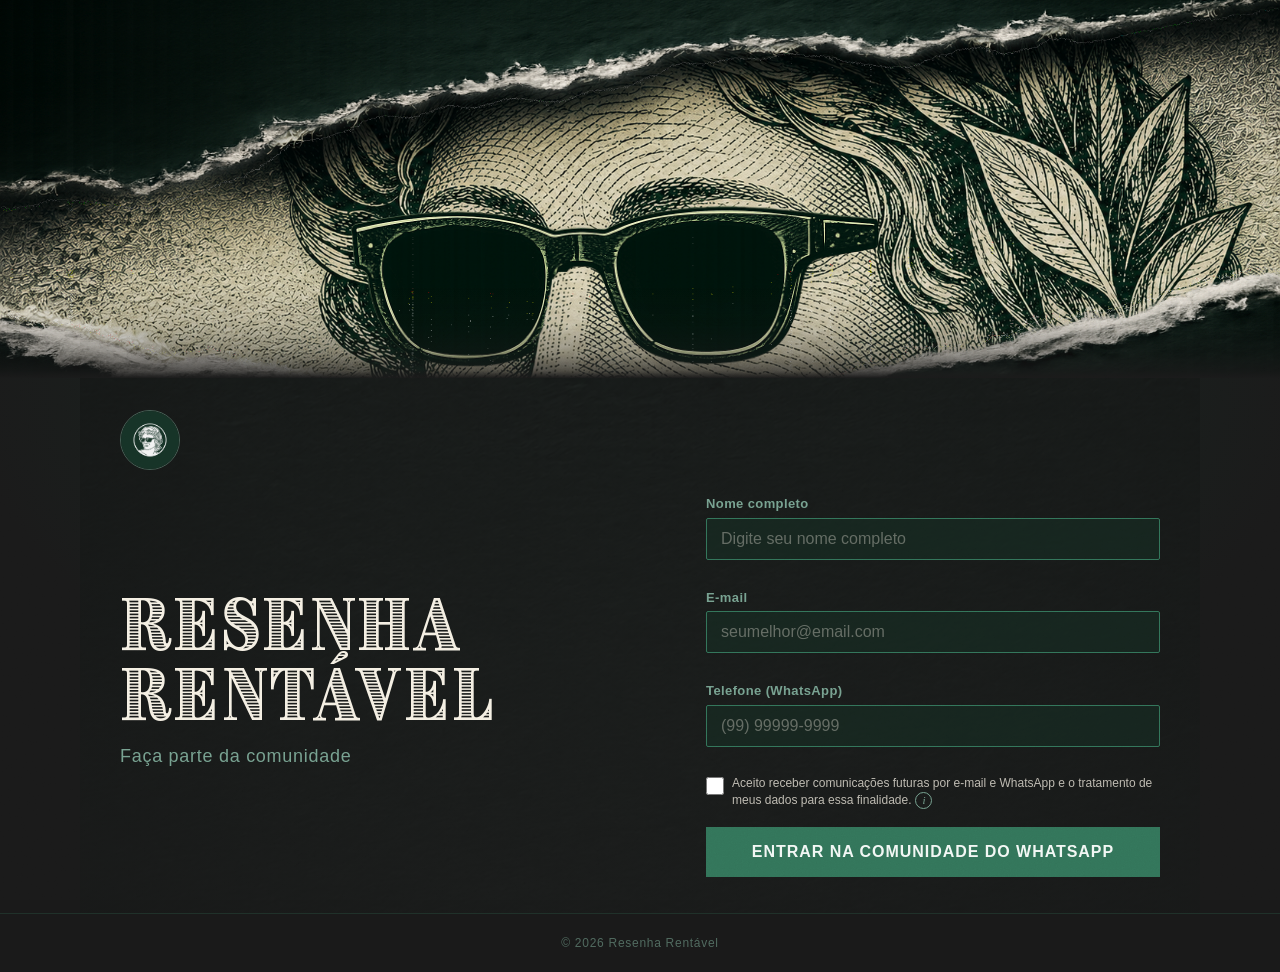
==== index.html @ 6c9ab7be "Add files via upload" ====
<!DOCTYPE html>
<html lang="pt-BR">
<head>
    <meta charset="UTF-8">
    <meta name="viewport" content="width=device-width, initial-scale=1.0">
    <meta name="description" content="Faça parte da comunidade Resenha Rentável.">
    <title>Canal Resenha Rentável</title>
    <link rel="preload" as="image" href="sem%20oculos.png" fetchpriority="high">
    <link rel="preload" as="image" href="oculos-recorte.png" fetchpriority="high">
    <link rel="preload" as="image" href="rasgo-moldura.png" fetchpriority="high">
    <link rel="preload" as="image" href="nariz%20por%20cima%20do%20oculos.png" fetchpriority="high">
    <link rel="preload" as="image" href="fundo.png" fetchpriority="high">
    <link rel="preload" as="image" href="logo%202.png" fetchpriority="high">
    <style>
        /* ============================================================
           RESENHA RENTÁVEL — FASE 2 (Brandbook Noir)
           Paleta: #1a1a1a (noir) / #163327 (floresta) / #33755a (médio) / #77a190 (sábio)
           ============================================================ */

        @font-face {
            font-family: 'Brim Narrow Combined 1';
            src: url('fonts/BrimNarrow-Combined1.woff2') format('woff2'),
                 url('fonts/BrimNarrow-Combined1.woff') format('woff'),
                 url('fonts/BrimNarrow-Combined1.ttf') format('truetype');
            font-weight: normal;
            font-style: normal;
            font-display: swap;
        }

        :root {
            --noir: #1a1a1a;
            --floresta: #163327;
            --verde-medio: #33755a;
            --verde-sabio: #77a190;
            --creme: #f4efe3;
            --erro: #cf6b6b;
            --sucesso: #5abf8f;
            --fonte-titulo: 'Brim Narrow Combined 1', Georgia, 'Times New Roman', serif;
            --fonte-texto: 'Inter', -apple-system, BlinkMacSystemFont, 'Segoe UI', Roboto, sans-serif;
        }

        * {
            margin: 0;
            padding: 0;
            box-sizing: border-box;
        }

        html {
            font-size: 16px;
        }

        body {
            font-family: var(--fonte-texto);
            color: var(--creme);
            background-color: var(--noir);
            background-image: radial-gradient(ellipse 75% 55% at 50% 40%, rgba(22, 51, 39, 0.6), rgba(26, 26, 26, 0) 70%);
            line-height: 1.5;
        }

        /* ---------- TEXTURA DE PELÍCULA (film grain via feTurbulence) ---------- */
        body::after {
            content: "";
            position: fixed;
            inset: 0;
            z-index: 9999;
            pointer-events: none;
            opacity: 0.07;
            mix-blend-mode: overlay;
            background-image: url("data:image/svg+xml,%3Csvg xmlns='http://www.w3.org/2000/svg' width='300' height='300'%3E%3Cfilter id='g'%3E%3CfeTurbulence type='fractalNoise' baseFrequency='0.85' numOctaves='2' stitchTiles='stitch'/%3E%3CfeColorMatrix type='saturate' values='0'/%3E%3C/filter%3E%3Crect width='100%25' height='100%25' filter='url(%23g)'/%3E%3C/svg%3E");
        }

        /* ---------- RASGO DE PAPEL (topo) ---------- */
        .rasgo-band {
            position: relative;
            height: clamp(11rem, 28vh, 15rem);
            overflow: hidden;
            opacity: 0;
            transition: opacity 0.25s ease;
        }

        .rasgo-band.assets-prontos {
            opacity: 1;
        }

        /* Cena com a proporção do asset base: mantém os óculos
           alinhados aos olhos em qualquer tamanho de tela */
        .rasgo-cena {
            position: absolute;
            left: 50%;
            top: 52%;
            transform: translate(-50%, -52%);
            aspect-ratio: 1672 / 941;
            min-width: 100%;
            min-height: 100%;
        }

        .camada-olhos,
        .camada-rasgo {
            position: absolute;
            inset: 0;
            width: 100%;
            height: 100%;
        }

        .camada-olhos { z-index: 1; }

        .camada-oculos {
            position: absolute;
            z-index: 2;
            width: auto;
            height: 68.9%;
            left: 18.2%;
            top: 29.4%;
            transition: transform 0.9s cubic-bezier(0.22, 1, 0.36, 1);
            will-change: transform;
        }

        .camada-nariz-cima {
            position: absolute;
            z-index: 3;
            inset: 0;
            width: 100%;
            height: 100%;
            pointer-events: none;
        }

        /* O papel rasgado fica NA FRENTE dos óculos: ao subir, eles somem atrás dele */
        .camada-rasgo { z-index: 4; }

        /* Fusão suave entre o rasgo e o início da seção seguinte */
        .rasgo-band::after {
            content: "";
            position: absolute;
            left: 0;
            right: 0;
            bottom: 0;
            height: 32%;
            z-index: 4;
            pointer-events: none;
            background: linear-gradient(to bottom,
                rgba(26, 26, 26, 0) 0%,
                rgba(26, 26, 26, 0.12) 42%,
                rgba(26, 26, 26, 0.38) 72%,
                rgba(26, 26, 26, 0.72) 92%,
                #1a1a1a 100%);
        }

        /* PC: ao passar o mouse, os óculos sobem e somem atrás do papel */
        @media (hover: hover) {
            .rasgo-band:hover .camada-oculos {
                transform: translateY(-115%);
            }
        }

        /* ---------- PRIMEIRA DOBRA ---------- */
        .dobra-1 {
            min-height: calc(100vh - clamp(11rem, 28vh, 15rem));
            min-height: calc(100dvh - clamp(11rem, 28vh, 15rem));
            display: flex;
            flex-direction: column;
            padding: 0.875rem 1.25rem 1rem;
            max-width: 40rem;
            margin: 0 auto;
            background-image:
                linear-gradient(180deg, rgba(26, 26, 26, 0.78) 0%, rgba(26, 26, 26, 0.9) 100%),
                url("fundo.png");
            background-position: center top;
            background-repeat: no-repeat;
            background-size: cover;
        }

        .cabecalho {
            display: flex;
            align-items: center;
            justify-content: center;
            padding-bottom: 0.625rem;
        }

        .cabecalho img {
            width: 3.25rem;
            height: 3.25rem;
            border-radius: 50%;
            border: 1px solid rgba(119, 161, 144, 0.5);
            flex-shrink: 0;
        }

        .hero {
            text-align: center;
        }

        .hero h1 {
            font-family: var(--fonte-titulo);
            font-weight: normal;
            font-size: clamp(2rem, 8.5vw, 2.75rem);
            line-height: 1.1;
            letter-spacing: 0.02em;
            color: var(--creme);
            margin-bottom: 0.375rem;
        }

        .hero .subheadline {
            font-size: clamp(0.875rem, 3.8vw, 1rem);
            color: var(--verde-sabio);
            letter-spacing: 0.04em;
            margin-bottom: 1rem;
        }

        /* ---------- FORMULÁRIO ---------- */
        .secao-formulario {
            flex: 1;
            display: flex;
            flex-direction: column;
        }

        .campo {
            margin-bottom: 0.375rem;
        }

        .campo label {
            display: block;
            font-size: 0.8125rem;
            font-weight: 600;
            letter-spacing: 0.03em;
            color: var(--verde-sabio);
            margin-bottom: 0.25rem;
        }

        .campo input[type="text"],
        .campo input[type="email"],
        .campo input[type="tel"] {
            width: 100%;
            padding: 0.6875rem 0.875rem;
            font-size: 1rem; /* >=16px evita zoom automático no iOS */
            font-family: var(--fonte-texto);
            color: var(--creme);
            background-color: rgba(22, 51, 39, 0.45);
            border: 1px solid var(--verde-medio);
            border-radius: 2px;
            outline: none;
            transition: border-color 0.2s, box-shadow 0.2s;
        }

        .campo input::placeholder {
            color: rgba(244, 239, 227, 0.35);
        }

        .campo input:focus {
            border-color: var(--verde-sabio);
            box-shadow: 0 0 0 3px rgba(119, 161, 144, 0.15);
        }

        .campo input.invalido {
            border-color: var(--erro);
            box-shadow: 0 0 0 3px rgba(207, 107, 107, 0.12);
        }

        .campo input.valido {
            border-color: var(--sucesso);
            box-shadow: 0 0 0 3px rgba(90, 191, 143, 0.12);
        }

        .mensagem-erro {
            display: block;
            font-size: 0.75rem;
            color: var(--erro);
            margin-top: 0.25rem;
            min-height: 1rem;
        }

        /* ---------- CONSENTIMENTO (LGPD) + TOOLTIP ---------- */
        .consentimento {
            display: flex;
            align-items: flex-start;
            gap: 0.5rem;
            margin: 0.25rem 0 0.125rem;
        }

        .consentimento input[type="checkbox"] {
            width: 1.125rem;
            height: 1.125rem;
            margin-top: 0.125rem;
            flex-shrink: 0;
            accent-color: var(--verde-medio);
        }

        .consentimento label {
            font-size: 0.75rem;
            color: rgba(244, 239, 227, 0.75);
            line-height: 1.45;
        }

        .consentimentos > .mensagem-erro {
            min-height: 0;
        }

        /* Honeypot: invisível para humanos, visível para robôs */
        .hp-campo {
            position: absolute;
            left: -624.9375rem;
            top: auto;
            width: 1px;
            height: 1px;
            overflow: hidden;
        }

        .tooltip-wrap {
            position: relative;
            display: inline-flex;
            vertical-align: middle;
            margin-left: 0.25rem;
        }

        .info-btn {
            width: 1.0625rem;
            height: 1.0625rem;
            border-radius: 50%;
            border: 1px solid var(--verde-sabio);
            background: transparent;
            color: var(--verde-sabio);
            font-family: Georgia, serif;
            font-style: italic;
            font-size: 0.6875rem;
            line-height: 1;
            display: inline-flex;
            align-items: center;
            justify-content: center;
            cursor: pointer;
            flex-shrink: 0;
        }

        .tooltip {
            position: absolute;
            bottom: calc(100% + 0.625rem);
            right: -0.625rem;
            width: max-content;
            max-width: 15rem;
            background: var(--floresta);
            border: 1px solid var(--verde-medio);
            color: var(--creme);
            font-size: 0.75rem;
            font-style: normal;
            line-height: 1.4;
            padding: 0.5rem 0.75rem;
            border-radius: 2px;
            box-shadow: 0 0.5rem 1.5rem rgba(0, 0, 0, 0.45);
            opacity: 0;
            visibility: hidden;
            transition: opacity 0.2s;
            z-index: 20;
            pointer-events: none;
        }

        .tooltip::after {
            content: "";
            position: absolute;
            top: 100%;
            right: 0.875rem;
            border: 0.375rem solid transparent;
            border-top-color: var(--verde-medio);
        }

        .tooltip-wrap:hover .tooltip,
        .info-btn:focus-visible + .tooltip,
        .tooltip-wrap.ativo .tooltip {
            opacity: 1;
            visibility: visible;
        }

        .tooltip.sem-seta::after {
            display: none;
        }

        /* Mobile: o balão flutua fixo acima do ícone, sem estourar a tela */
        @media (max-width: 47.99rem) {
            .tooltip-wrap.ativo .tooltip {
                position: fixed;
                left: 1rem;
                right: 1rem;
                bottom: auto;
                width: auto;
                max-width: none;
            }
        }

        /* ---------- CTA COM SHIMMER ---------- */
        .area-cta {
            padding: 0.875rem 0 0.25rem;
        }

        .botao-cta {
            position: relative;
            overflow: hidden;
            display: block;
            width: 100%;
            padding: 1rem 1.5rem;
            font-family: var(--fonte-texto);
            font-size: 1rem;
            font-weight: 700;
            letter-spacing: 0.06em;
            color: #f2f7f4;
            background-color: var(--verde-medio);
            border: none;
            border-radius: 0; /* clique reto */
            cursor: pointer;
        }

        /* Feixe de luz metálica que corre em diagonal a cada 3s */
        .botao-cta::after {
            content: "";
            position: absolute;
            top: -20%;
            left: -60%;
            width: 40%;
            height: 140%;
            background: linear-gradient(105deg,
                rgba(255, 255, 255, 0) 0%,
                rgba(255, 255, 255, 0.35) 50%,
                rgba(255, 255, 255, 0) 100%);
            transform: skewX(-20deg);
            animation: shimmer 3s ease-in-out infinite;
            pointer-events: none;
        }

        @keyframes shimmer {
            0%   { left: -60%; }
            45%  { left: 130%; }
            100% { left: 130%; }
        }

        /* ---------- RODAPÉ ---------- */
        .rodape {
            text-align: center;
            padding: 1.25rem;
            font-size: 0.75rem;
            letter-spacing: 0.06em;
            color: rgba(119, 161, 144, 0.6);
            border-top: 1px solid rgba(51, 117, 90, 0.25);
        }

        /* ---------- TABLET ---------- */
        @media (min-width: 48rem) {
            .dobra-1 {
                justify-content: center;
                padding-top: 2rem;
                padding-bottom: 2rem;
            }

            .hero h1 {
                font-size: 3.25rem;
            }
        }

        /* ---------- DESKTOP: duas colunas ---------- */
        @media (min-width: 60rem) {
            .rasgo-band {
                height: clamp(16rem, 42vh, 25rem);
            }

            .rasgo-cena {
                top: 50%;
                transform: translate(-50%, -50%);
            }

            .camada-oculos {
                width: auto;
                height: 68.9%;
                left: 18.2%;
                top: 29.4%;
            }

            .rasgo-band::after {
                height: 24%;
            }

            .dobra-1 {
                min-height: calc(100vh - clamp(16rem, 42vh, 25rem));
                max-width: 70rem;
                padding-left: 2.5rem;
                padding-right: 2.5rem;
            }

            .cabecalho {
                justify-content: flex-start;
                padding-bottom: 1.5rem;
            }

            .cabecalho img {
                width: 3.75rem;
                height: 3.75rem;
            }

            main {
                display: grid;
                grid-template-columns: 1.15fr 1fr;
                gap: 4rem;
                align-items: center;
            }

            .hero {
                text-align: left;
            }

            .hero h1 {
                font-size: 4rem;
                margin-bottom: 0.75rem;
            }

            .hero .subheadline {
                font-size: 1.125rem;
            }

            .secao-formulario {
                flex: none;
                justify-content: center;
            }

            .campo {
                margin-bottom: 0.5rem;
            }
        }
    </style>
</head>
<body>

    <!-- Rasgo de papel: os óculos sobem no hover (PC) ou no scroll (mobile) -->
    <div class="rasgo-band" aria-hidden="true">
        <div class="rasgo-cena">
            <img class="camada-olhos" src="sem%20oculos.png" alt="" fetchpriority="high" decoding="sync">
            <img class="camada-oculos" id="camada-oculos" src="oculos-recorte.png" alt="" fetchpriority="high" decoding="sync">
            <img class="camada-nariz-cima" src="nariz%20por%20cima%20do%20oculos.png" alt="" fetchpriority="high" decoding="sync">
            <img class="camada-rasgo" src="rasgo-moldura.png" alt="" fetchpriority="high" decoding="sync">
        </div>
    </div>

    <div class="dobra-1">

        <header class="cabecalho">
            <img src="logo%202.png" alt="Logo do canal Resenha Rentável" width="120" height="120">
        </header>

        <main>
            <section class="hero" aria-labelledby="headline">
                <h1 id="headline">Resenha Rentável</h1>
                <p class="subheadline">Faça parte da comunidade</p>
            </section>

            <section class="secao-formulario" aria-label="Formulário de inscrição">

                <form id="formulario-captura" action="obrigado.html" method="get" novalidate>

                    <!-- Honeypot anti-robô: humanos não veem nem preenchem este campo -->
                    <div class="hp-campo" aria-hidden="true">
                        <label for="site_web">Não preencha este campo</label>
                        <input type="text" id="site_web" name="site_web" tabindex="-1" autocomplete="off">
                    </div>

                    <div class="campo">
                        <label for="nome">Nome completo</label>
                        <input type="text" id="nome" name="nome" autocomplete="name"
                               placeholder="Digite seu nome completo" maxlength="80"
                               required aria-required="true" aria-describedby="erro-nome">
                        <span class="mensagem-erro" id="erro-nome" aria-live="polite"></span>
                    </div>

                    <div class="campo">
                        <label for="email">E-mail</label>
                        <input type="email" id="email" name="email" autocomplete="email" inputmode="email"
                               placeholder="seumelhor@email.com" maxlength="120"
                               required aria-required="true" aria-describedby="erro-email">
                        <span class="mensagem-erro" id="erro-email" aria-live="polite"></span>
                    </div>

                    <div class="campo">
                        <label for="telefone">Telefone (WhatsApp)</label>
                        <input type="tel" id="telefone" name="telefone" autocomplete="tel" inputmode="numeric"
                               placeholder="(99) 99999-9999" maxlength="15"
                               required aria-required="true" aria-describedby="erro-telefone">
                        <span class="mensagem-erro" id="erro-telefone" aria-live="polite"></span>
                    </div>

                    <!-- Consentimento ativo — LGPD -->
                    <div class="consentimentos">
                        <div class="consentimento">
                            <input type="checkbox" id="consentimento" name="consentimento"
                                   required aria-required="true" aria-describedby="erro-consentimento">
                            <label for="consentimento">Aceito receber comunicações futuras por e-mail e WhatsApp e o tratamento de meus dados para essa finalidade.<span class="tooltip-wrap" id="tooltip-wrap"><button type="button" class="info-btn" id="info-btn" aria-label="Mais informações sobre o consentimento" aria-describedby="tooltip-consentimento">i</button><span class="tooltip" id="tooltip-consentimento" role="tooltip">Você pode revogar este consentimento a qualquer momento.</span></span></label>
                        </div>
                        <span class="mensagem-erro" id="erro-consentimento" aria-live="polite"></span>
                    </div>

                    <div class="area-cta">
                        <button type="submit" class="botao-cta" id="botao-enviar">ENTRAR NA COMUNIDADE DO WHATSAPP</button>
                    </div>

                </form>
            </section>
        </main>
    </div>

    <footer class="rodape">
        <p>&copy; 2026 Resenha Rentável</p>
    </footer>

    <script>
        (function () {
            "use strict";

            /* ---------- Carregamento coordenado das camadas do rasgo ---------- */
            var rasgoBand = document.querySelector(".rasgo-band");
            var imagensRasgo = Array.prototype.slice.call(document.querySelectorAll(".rasgo-cena img"));

            function aguardarImagem(img) {
                return new Promise(function (resolver) {
                    if (img.complete && img.naturalWidth > 0) {
                        resolver();
                        return;
                    }

                    function finalizar() {
                        img.removeEventListener("load", finalizar);
                        img.removeEventListener("error", finalizar);
                        resolver();
                    }

                    img.addEventListener("load", finalizar, { once: true });
                    img.addEventListener("error", finalizar, { once: true });
                });
            }

            if (rasgoBand && imagensRasgo.length > 0) {
                Promise.all(imagensRasgo.map(aguardarImagem)).then(function () {
                    rasgoBand.classList.add("assets-prontos");
                });

                window.setTimeout(function () {
                    rasgoBand.classList.add("assets-prontos");
                }, 2400);
            }
            /* ============================================================
               INTEGRAÇÃO GOOGLE SHEETS
               Cole abaixo a URL do Web App gerada no Google Apps Script
               (Implantar > Nova implantação > App da Web > acesso: "Qualquer pessoa").
               Enquanto estiver vazia, o formulário apenas redireciona.
               ============================================================ */
            var URL_PLANILHA = "https://script.google.com/macros/s/AKfycbzoTtS2PmFkkV0H7vstTqmBk98oOl_wiDPp1XlulWzk8PckKxsTkGvq5wo78bc30WAD/exec";

            /* Anti-spam: momento em que a página carregou (robôs enviam em <3s) */
            var carimboCarregamento = Date.now();

            var formulario = document.getElementById("formulario-captura");
            var campoNome = document.getElementById("nome");
            var campoEmail = document.getElementById("email");
            var campoTelefone = document.getElementById("telefone");
            var checkConsentimento = document.getElementById("consentimento");

            /* ---------- Máscara dinâmica de WhatsApp: (99) 99999-9999 ---------- */
            campoTelefone.addEventListener("input", function () {
                var digitos = this.value.replace(/\D/g, "").slice(0, 11);
                var formatado = "";

                if (digitos.length > 0) {
                    formatado = "(" + digitos.slice(0, 2);
                }
                if (digitos.length >= 3) {
                    formatado += ") " + digitos.slice(2, 7);
                }
                if (digitos.length >= 8) {
                    formatado += "-" + digitos.slice(7, 11);
                }

                this.value = formatado;
            });

            /* ---------- Regras de validação ---------- */
            function validarNome() {
                var valor = campoNome.value.trim();
                if (valor.length < 3) { return "Digite seu nome completo."; }
                if (valor.split(/\s+/).length < 2) { return "Digite nome e sobrenome."; }
                return "";
            }

            function validarEmail() {
                var valor = campoEmail.value.trim();
                var padrao = /^[^\s@]+@[^\s@]+\.[^\s@]{2,}$/;
                if (valor === "") { return "Digite seu e-mail."; }
                if (!padrao.test(valor)) { return "Digite um e-mail válido (ex: nome@email.com)."; }
                return "";
            }

            function validarTelefone() {
                var digitos = campoTelefone.value.replace(/\D/g, "");
                if (digitos.length === 0) { return "Digite seu WhatsApp com DDD."; }
                if (digitos.length < 11) { return "Número incompleto. Formato: (99) 99999-9999."; }
                return "";
            }

            /* ---------- Feedback visual em tempo real ---------- */
            function aplicarEstado(campo, idErro, mensagem) {
                var elementoErro = document.getElementById(idErro);
                elementoErro.textContent = mensagem;

                if (mensagem === "") {
                    campo.classList.remove("invalido");
                    campo.classList.add("valido");
                    campo.setAttribute("aria-invalid", "false");
                } else {
                    campo.classList.remove("valido");
                    campo.classList.add("invalido");
                    campo.setAttribute("aria-invalid", "true");
                }
            }

            function vincularValidacao(campo, idErro, validador) {
                campo.addEventListener("input", function () {
                    aplicarEstado(campo, idErro, validador());
                });
                campo.addEventListener("blur", function () {
                    aplicarEstado(campo, idErro, validador());
                });
            }

            vincularValidacao(campoNome, "erro-nome", validarNome);
            vincularValidacao(campoEmail, "erro-email", validarEmail);
            vincularValidacao(campoTelefone, "erro-telefone", validarTelefone);

            checkConsentimento.addEventListener("change", function () {
                if (checkConsentimento.checked) {
                    document.getElementById("erro-consentimento").textContent = "";
                }
            });

            /* ---------- Tooltip: hover no PC, toque no mobile ---------- */
            var tooltipWrap = document.getElementById("tooltip-wrap");
            var infoBtn = document.getElementById("info-btn");
            var tooltip = document.getElementById("tooltip-consentimento");
            var mediaMobile = window.matchMedia("(max-width: 47.99rem)");

            infoBtn.addEventListener("click", function (evento) {
                evento.preventDefault();
                evento.stopPropagation();

                var abrindo = !tooltipWrap.classList.contains("ativo");
                tooltipWrap.classList.toggle("ativo");

                if (abrindo && mediaMobile.matches) {
                    // Posiciona o balão fixo logo acima do ícone (i)
                    var icone = infoBtn.getBoundingClientRect();
                    tooltip.classList.add("sem-seta");
                    tooltip.style.top = "auto";
                    tooltip.style.bottom = (window.innerHeight - icone.top + 10) + "px";
                } else {
                    tooltip.classList.remove("sem-seta");
                    tooltip.style.bottom = "";
                    tooltip.style.top = "";
                }
            });

            document.addEventListener("click", function () {
                tooltipWrap.classList.remove("ativo");
                tooltip.classList.remove("sem-seta");
                tooltip.style.bottom = "";
                tooltip.style.top = "";
            });

            /* ---------- Envio: Google Sheets + redirecionamento ---------- */
            function passaNaBlindagem() {
                // 1. Honeypot preenchido = robô
                var honeypot = document.getElementById("site_web");
                if (honeypot && honeypot.value !== "") { return false; }

                // 2. Envio em menos de 3s após carregar = robô
                if (Date.now() - carimboCarregamento < 3000) { return false; }

                // 3. Reenvio em menos de 30s no mesmo navegador = spam
                try {
                    var ultimo = parseInt(localStorage.getItem("rr_ultimo_envio"), 10);
                    if (ultimo && Date.now() - ultimo < 30000) { return false; }
                    localStorage.setItem("rr_ultimo_envio", String(Date.now()));
                } catch (erro) { /* localStorage indisponível: segue normalmente */ }

                return true;
            }

            function enviarParaPlanilha() {
                if (URL_PLANILHA === "") { return; }
                if (!passaNaBlindagem()) { return; } // robô/spam: não grava, mas redireciona igual
                try {
                    fetch(URL_PLANILHA, {
                        method: "POST",
                        mode: "no-cors",
                        keepalive: true,
                        headers: { "Content-Type": "application/x-www-form-urlencoded" },
                        body: new URLSearchParams({
                            nome: campoNome.value.trim().slice(0, 80),
                            email: campoEmail.value.trim().slice(0, 120),
                            telefone: campoTelefone.value.slice(0, 15),
                            data: new Date().toLocaleString("pt-BR", { timeZone: "America/Sao_Paulo" })
                        }).toString()
                    });
                } catch (erro) { /* falha silenciosa: não bloqueia a conversão */ }
            }

            formulario.addEventListener("submit", function (evento) {
                evento.preventDefault();

                var erroNome = validarNome();
                var erroEmail = validarEmail();
                var erroTelefone = validarTelefone();
                var erroConsentimento = checkConsentimento.checked
                    ? "" : "É necessário aceitar o consentimento para continuar.";

                aplicarEstado(campoNome, "erro-nome", erroNome);
                aplicarEstado(campoEmail, "erro-email", erroEmail);
                aplicarEstado(campoTelefone, "erro-telefone", erroTelefone);
                document.getElementById("erro-consentimento").textContent = erroConsentimento;

                if (erroNome || erroEmail || erroTelefone || erroConsentimento) {
                    if (erroNome) { campoNome.focus(); }
                    else if (erroEmail) { campoEmail.focus(); }
                    else if (erroTelefone) { campoTelefone.focus(); }
                    else { checkConsentimento.focus(); }
                    return;
                }

                enviarParaPlanilha();
                window.location.href = "obrigado.html";
            });

            /* ---------- Rasgo mobile: óculos sobem com o scroll (requestAnimationFrame) ---------- */
            var camadaOculos = document.getElementById("camada-oculos");
            var temHover = window.matchMedia("(hover: hover)").matches;

            if (camadaOculos && !temHover) {
                var progressoAtual = 0;
                var progressoAlvo = 0;
                var animando = false;

                function calcularAlvo() {
                    var limiteRapido = Math.max(window.innerHeight * 0.2, 90);
                    progressoAlvo = Math.min(window.scrollY / limiteRapido, 1);
                }

                function animarRasgo() {
                    var distancia = progressoAlvo - progressoAtual;
                    progressoAtual += distancia * 0.22;

                    if (Math.abs(distancia) < 0.001) {
                        progressoAtual = progressoAlvo;
                    }

                    camadaOculos.style.transform = "translateY(" + (-130 * progressoAtual) + "%)";

                    if (progressoAtual !== progressoAlvo) {
                        window.requestAnimationFrame(animarRasgo);
                    } else {
                        animando = false;
                    }
                }

                function sincronizarScroll() {
                    calcularAlvo();
                    if (!animando) {
                        animando = true;
                        window.requestAnimationFrame(animarRasgo);
                    }
                }

                calcularAlvo();
                camadaOculos.style.transform = "translateY(" + (-130 * progressoAtual) + "%)";

                window.addEventListener("scroll", sincronizarScroll, { passive: true });
                window.addEventListener("resize", sincronizarScroll, { passive: true });
            }
        })();
    </script>
</body>
</html>
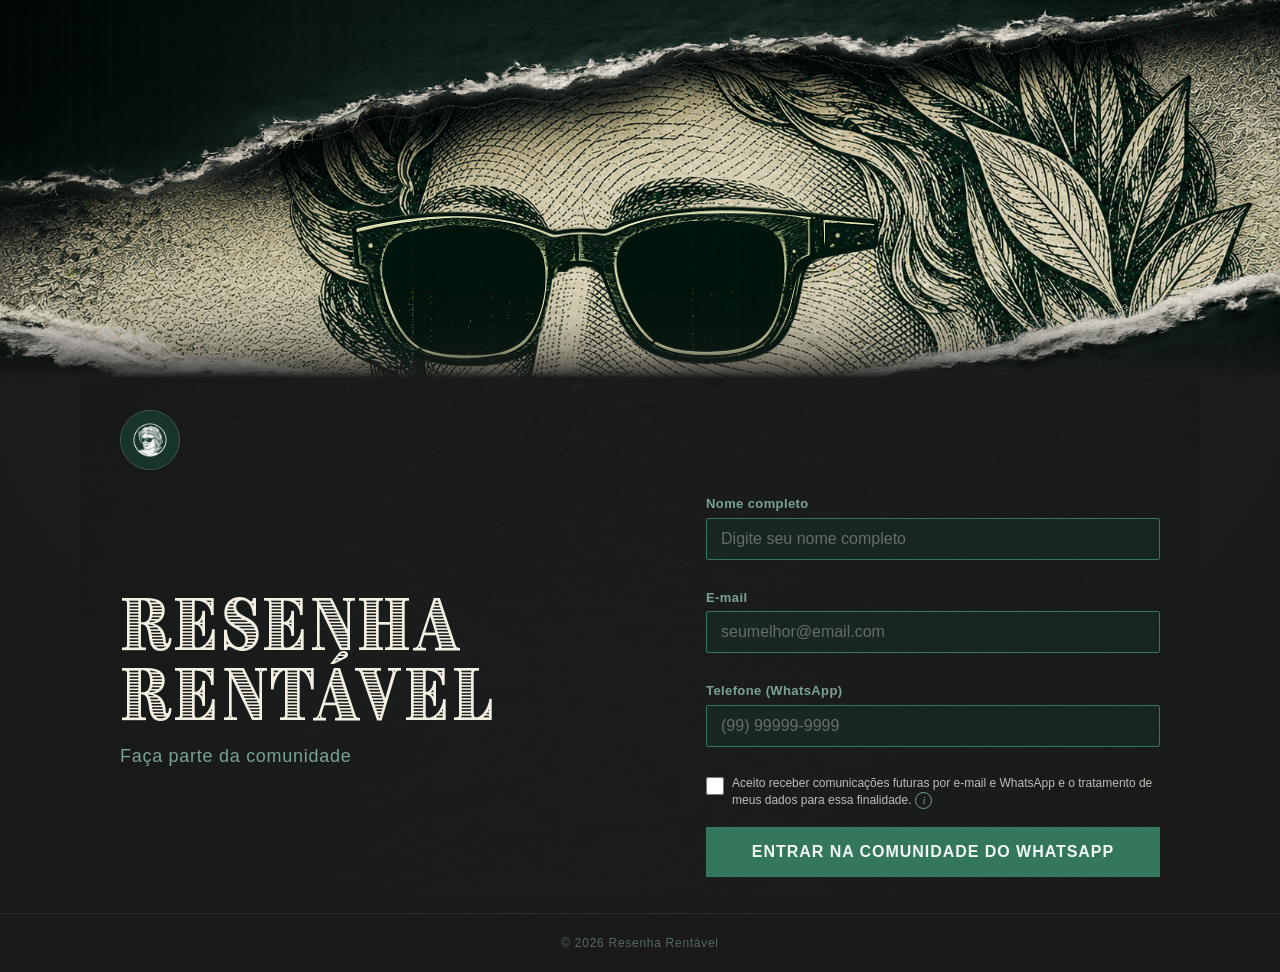
==== commit d920c1a7: "Acelera redirecionamento pro grupo e melhora performance do topo - obrigado.html: redirect imediato " ====
--- a/index.html
+++ b/index.html
@@ -1,877 +1,877 @@
-<!DOCTYPE html>
-<html lang="pt-BR">
-<head>
-    <meta charset="UTF-8">
-    <meta name="viewport" content="width=device-width, initial-scale=1.0">
-    <meta name="description" content="Faça parte da comunidade Resenha Rentável.">
-    <title>Canal Resenha Rentável</title>
-    <link rel="preload" as="image" href="sem%20oculos.png" fetchpriority="high">
-    <link rel="preload" as="image" href="oculos-recorte.png" fetchpriority="high">
-    <link rel="preload" as="image" href="rasgo-moldura.png" fetchpriority="high">
-    <link rel="preload" as="image" href="nariz%20por%20cima%20do%20oculos.png" fetchpriority="high">
-    <link rel="preload" as="image" href="fundo.png" fetchpriority="high">
-    <link rel="preload" as="image" href="logo%202.png" fetchpriority="high">
-    <style>
-        /* ============================================================
-           RESENHA RENTÁVEL — FASE 2 (Brandbook Noir)
-           Paleta: #1a1a1a (noir) / #163327 (floresta) / #33755a (médio) / #77a190 (sábio)
-           ============================================================ */
-
-        @font-face {
-            font-family: 'Brim Narrow Combined 1';
-            src: url('fonts/BrimNarrow-Combined1.woff2') format('woff2'),
-                 url('fonts/BrimNarrow-Combined1.woff') format('woff'),
-                 url('fonts/BrimNarrow-Combined1.ttf') format('truetype');
-            font-weight: normal;
-            font-style: normal;
-            font-display: swap;
-        }
-
-        :root {
-            --noir: #1a1a1a;
-            --floresta: #163327;
-            --verde-medio: #33755a;
-            --verde-sabio: #77a190;
-            --creme: #f4efe3;
-            --erro: #cf6b6b;
-            --sucesso: #5abf8f;
-            --fonte-titulo: 'Brim Narrow Combined 1', Georgia, 'Times New Roman', serif;
-            --fonte-texto: 'Inter', -apple-system, BlinkMacSystemFont, 'Segoe UI', Roboto, sans-serif;
-        }
-
-        * {
-            margin: 0;
-            padding: 0;
-            box-sizing: border-box;
-        }
-
-        html {
-            font-size: 16px;
-        }
-
-        body {
-            font-family: var(--fonte-texto);
-            color: var(--creme);
-            background-color: var(--noir);
-            background-image: radial-gradient(ellipse 75% 55% at 50% 40%, rgba(22, 51, 39, 0.6), rgba(26, 26, 26, 0) 70%);
-            line-height: 1.5;
-        }
-
-        /* ---------- TEXTURA DE PELÍCULA (film grain via feTurbulence) ---------- */
-        body::after {
-            content: "";
-            position: fixed;
-            inset: 0;
-            z-index: 9999;
-            pointer-events: none;
-            opacity: 0.07;
-            mix-blend-mode: overlay;
-            background-image: url("data:image/svg+xml,%3Csvg xmlns='http://www.w3.org/2000/svg' width='300' height='300'%3E%3Cfilter id='g'%3E%3CfeTurbulence type='fractalNoise' baseFrequency='0.85' numOctaves='2' stitchTiles='stitch'/%3E%3CfeColorMatrix type='saturate' values='0'/%3E%3C/filter%3E%3Crect width='100%25' height='100%25' filter='url(%23g)'/%3E%3C/svg%3E");
-        }
-
-        /* ---------- RASGO DE PAPEL (topo) ---------- */
-        .rasgo-band {
-            position: relative;
-            height: clamp(11rem, 28vh, 15rem);
-            overflow: hidden;
-            opacity: 0;
-            transition: opacity 0.25s ease;
-        }
-
-        .rasgo-band.assets-prontos {
-            opacity: 1;
-        }
-
-        /* Cena com a proporção do asset base: mantém os óculos
-           alinhados aos olhos em qualquer tamanho de tela */
-        .rasgo-cena {
-            position: absolute;
-            left: 50%;
-            top: 52%;
-            transform: translate(-50%, -52%);
-            aspect-ratio: 1672 / 941;
-            min-width: 100%;
-            min-height: 100%;
-        }
-
-        .camada-olhos,
-        .camada-rasgo {
-            position: absolute;
-            inset: 0;
-            width: 100%;
-            height: 100%;
-        }
-
-        .camada-olhos { z-index: 1; }
-
-        .camada-oculos {
-            position: absolute;
-            z-index: 2;
-            width: auto;
-            height: 68.9%;
-            left: 18.2%;
-            top: 29.4%;
-            transition: transform 0.9s cubic-bezier(0.22, 1, 0.36, 1);
-            will-change: transform;
-        }
-
-        .camada-nariz-cima {
-            position: absolute;
-            z-index: 3;
-            inset: 0;
-            width: 100%;
-            height: 100%;
-            pointer-events: none;
-        }
-
-        /* O papel rasgado fica NA FRENTE dos óculos: ao subir, eles somem atrás dele */
-        .camada-rasgo { z-index: 4; }
-
-        /* Fusão suave entre o rasgo e o início da seção seguinte */
-        .rasgo-band::after {
-            content: "";
-            position: absolute;
-            left: 0;
-            right: 0;
-            bottom: 0;
-            height: 32%;
-            z-index: 4;
-            pointer-events: none;
-            background: linear-gradient(to bottom,
-                rgba(26, 26, 26, 0) 0%,
-                rgba(26, 26, 26, 0.12) 42%,
-                rgba(26, 26, 26, 0.38) 72%,
-                rgba(26, 26, 26, 0.72) 92%,
-                #1a1a1a 100%);
-        }
-
-        /* PC: ao passar o mouse, os óculos sobem e somem atrás do papel */
-        @media (hover: hover) {
-            .rasgo-band:hover .camada-oculos {
-                transform: translateY(-115%);
-            }
-        }
-
-        /* ---------- PRIMEIRA DOBRA ---------- */
-        .dobra-1 {
-            min-height: calc(100vh - clamp(11rem, 28vh, 15rem));
-            min-height: calc(100dvh - clamp(11rem, 28vh, 15rem));
-            display: flex;
-            flex-direction: column;
-            padding: 0.875rem 1.25rem 1rem;
-            max-width: 40rem;
-            margin: 0 auto;
-            background-image:
-                linear-gradient(180deg, rgba(26, 26, 26, 0.78) 0%, rgba(26, 26, 26, 0.9) 100%),
-                url("fundo.png");
-            background-position: center top;
-            background-repeat: no-repeat;
-            background-size: cover;
-        }
-
-        .cabecalho {
-            display: flex;
-            align-items: center;
-            justify-content: center;
-            padding-bottom: 0.625rem;
-        }
-
-        .cabecalho img {
-            width: 3.25rem;
-            height: 3.25rem;
-            border-radius: 50%;
-            border: 1px solid rgba(119, 161, 144, 0.5);
-            flex-shrink: 0;
-        }
-
-        .hero {
-            text-align: center;
-        }
-
-        .hero h1 {
-            font-family: var(--fonte-titulo);
-            font-weight: normal;
-            font-size: clamp(2rem, 8.5vw, 2.75rem);
-            line-height: 1.1;
-            letter-spacing: 0.02em;
-            color: var(--creme);
-            margin-bottom: 0.375rem;
-        }
-
-        .hero .subheadline {
-            font-size: clamp(0.875rem, 3.8vw, 1rem);
-            color: var(--verde-sabio);
-            letter-spacing: 0.04em;
-            margin-bottom: 1rem;
-        }
-
-        /* ---------- FORMULÁRIO ---------- */
-        .secao-formulario {
-            flex: 1;
-            display: flex;
-            flex-direction: column;
-        }
-
-        .campo {
-            margin-bottom: 0.375rem;
-        }
-
-        .campo label {
-            display: block;
-            font-size: 0.8125rem;
-            font-weight: 600;
-            letter-spacing: 0.03em;
-            color: var(--verde-sabio);
-            margin-bottom: 0.25rem;
-        }
-
-        .campo input[type="text"],
-        .campo input[type="email"],
-        .campo input[type="tel"] {
-            width: 100%;
-            padding: 0.6875rem 0.875rem;
-            font-size: 1rem; /* >=16px evita zoom automático no iOS */
-            font-family: var(--fonte-texto);
-            color: var(--creme);
-            background-color: rgba(22, 51, 39, 0.45);
-            border: 1px solid var(--verde-medio);
-            border-radius: 2px;
-            outline: none;
-            transition: border-color 0.2s, box-shadow 0.2s;
-        }
-
-        .campo input::placeholder {
-            color: rgba(244, 239, 227, 0.35);
-        }
-
-        .campo input:focus {
-            border-color: var(--verde-sabio);
-            box-shadow: 0 0 0 3px rgba(119, 161, 144, 0.15);
-        }
-
-        .campo input.invalido {
-            border-color: var(--erro);
-            box-shadow: 0 0 0 3px rgba(207, 107, 107, 0.12);
-        }
-
-        .campo input.valido {
-            border-color: var(--sucesso);
-            box-shadow: 0 0 0 3px rgba(90, 191, 143, 0.12);
-        }
-
-        .mensagem-erro {
-            display: block;
-            font-size: 0.75rem;
-            color: var(--erro);
-            margin-top: 0.25rem;
-            min-height: 1rem;
-        }
-
-        /* ---------- CONSENTIMENTO (LGPD) + TOOLTIP ---------- */
-        .consentimento {
-            display: flex;
-            align-items: flex-start;
-            gap: 0.5rem;
-            margin: 0.25rem 0 0.125rem;
-        }
-
-        .consentimento input[type="checkbox"] {
-            width: 1.125rem;
-            height: 1.125rem;
-            margin-top: 0.125rem;
-            flex-shrink: 0;
-            accent-color: var(--verde-medio);
-        }
-
-        .consentimento label {
-            font-size: 0.75rem;
-            color: rgba(244, 239, 227, 0.75);
-            line-height: 1.45;
-        }
-
-        .consentimentos > .mensagem-erro {
-            min-height: 0;
-        }
-
-        /* Honeypot: invisível para humanos, visível para robôs */
-        .hp-campo {
-            position: absolute;
-            left: -624.9375rem;
-            top: auto;
-            width: 1px;
-            height: 1px;
-            overflow: hidden;
-        }
-
-        .tooltip-wrap {
-            position: relative;
-            display: inline-flex;
-            vertical-align: middle;
-            margin-left: 0.25rem;
-        }
-
-        .info-btn {
-            width: 1.0625rem;
-            height: 1.0625rem;
-            border-radius: 50%;
-            border: 1px solid var(--verde-sabio);
-            background: transparent;
-            color: var(--verde-sabio);
-            font-family: Georgia, serif;
-            font-style: italic;
-            font-size: 0.6875rem;
-            line-height: 1;
-            display: inline-flex;
-            align-items: center;
-            justify-content: center;
-            cursor: pointer;
-            flex-shrink: 0;
-        }
-
-        .tooltip {
-            position: absolute;
-            bottom: calc(100% + 0.625rem);
-            right: -0.625rem;
-            width: max-content;
-            max-width: 15rem;
-            background: var(--floresta);
-            border: 1px solid var(--verde-medio);
-            color: var(--creme);
-            font-size: 0.75rem;
-            font-style: normal;
-            line-height: 1.4;
-            padding: 0.5rem 0.75rem;
-            border-radius: 2px;
-            box-shadow: 0 0.5rem 1.5rem rgba(0, 0, 0, 0.45);
-            opacity: 0;
-            visibility: hidden;
-            transition: opacity 0.2s;
-            z-index: 20;
-            pointer-events: none;
-        }
-
-        .tooltip::after {
-            content: "";
-            position: absolute;
-            top: 100%;
-            right: 0.875rem;
-            border: 0.375rem solid transparent;
-            border-top-color: var(--verde-medio);
-        }
-
-        .tooltip-wrap:hover .tooltip,
-        .info-btn:focus-visible + .tooltip,
-        .tooltip-wrap.ativo .tooltip {
-            opacity: 1;
-            visibility: visible;
-        }
-
-        .tooltip.sem-seta::after {
-            display: none;
-        }
-
-        /* Mobile: o balão flutua fixo acima do ícone, sem estourar a tela */
-        @media (max-width: 47.99rem) {
-            .tooltip-wrap.ativo .tooltip {
-                position: fixed;
-                left: 1rem;
-                right: 1rem;
-                bottom: auto;
-                width: auto;
-                max-width: none;
-            }
-        }
-
-        /* ---------- CTA COM SHIMMER ---------- */
-        .area-cta {
-            padding: 0.875rem 0 0.25rem;
-        }
-
-        .botao-cta {
-            position: relative;
-            overflow: hidden;
-            display: block;
-            width: 100%;
-            padding: 1rem 1.5rem;
-            font-family: var(--fonte-texto);
-            font-size: 1rem;
-            font-weight: 700;
-            letter-spacing: 0.06em;
-            color: #f2f7f4;
-            background-color: var(--verde-medio);
-            border: none;
-            border-radius: 0; /* clique reto */
-            cursor: pointer;
-        }
-
-        /* Feixe de luz metálica que corre em diagonal a cada 3s */
-        .botao-cta::after {
-            content: "";
-            position: absolute;
-            top: -20%;
-            left: -60%;
-            width: 40%;
-            height: 140%;
-            background: linear-gradient(105deg,
-                rgba(255, 255, 255, 0) 0%,
-                rgba(255, 255, 255, 0.35) 50%,
-                rgba(255, 255, 255, 0) 100%);
-            transform: skewX(-20deg);
-            animation: shimmer 3s ease-in-out infinite;
-            pointer-events: none;
-        }
-
-        @keyframes shimmer {
-            0%   { left: -60%; }
-            45%  { left: 130%; }
-            100% { left: 130%; }
-        }
-
-        /* ---------- RODAPÉ ---------- */
-        .rodape {
-            text-align: center;
-            padding: 1.25rem;
-            font-size: 0.75rem;
-            letter-spacing: 0.06em;
-            color: rgba(119, 161, 144, 0.6);
-            border-top: 1px solid rgba(51, 117, 90, 0.25);
-        }
-
-        /* ---------- TABLET ---------- */
-        @media (min-width: 48rem) {
-            .dobra-1 {
-                justify-content: center;
-                padding-top: 2rem;
-                padding-bottom: 2rem;
-            }
-
-            .hero h1 {
-                font-size: 3.25rem;
-            }
-        }
-
-        /* ---------- DESKTOP: duas colunas ---------- */
-        @media (min-width: 60rem) {
-            .rasgo-band {
-                height: clamp(16rem, 42vh, 25rem);
-            }
-
-            .rasgo-cena {
-                top: 50%;
-                transform: translate(-50%, -50%);
-            }
-
-            .camada-oculos {
-                width: auto;
-                height: 68.9%;
-                left: 18.2%;
-                top: 29.4%;
-            }
-
-            .rasgo-band::after {
-                height: 24%;
-            }
-
-            .dobra-1 {
-                min-height: calc(100vh - clamp(16rem, 42vh, 25rem));
-                max-width: 70rem;
-                padding-left: 2.5rem;
-                padding-right: 2.5rem;
-            }
-
-            .cabecalho {
-                justify-content: flex-start;
-                padding-bottom: 1.5rem;
-            }
-
-            .cabecalho img {
-                width: 3.75rem;
-                height: 3.75rem;
-            }
-
-            main {
-                display: grid;
-                grid-template-columns: 1.15fr 1fr;
-                gap: 4rem;
-                align-items: center;
-            }
-
-            .hero {
-                text-align: left;
-            }
-
-            .hero h1 {
-                font-size: 4rem;
-                margin-bottom: 0.75rem;
-            }
-
-            .hero .subheadline {
-                font-size: 1.125rem;
-            }
-
-            .secao-formulario {
-                flex: none;
-                justify-content: center;
-            }
-
-            .campo {
-                margin-bottom: 0.5rem;
-            }
-        }
-    </style>
-</head>
-<body>
-
-    <!-- Rasgo de papel: os óculos sobem no hover (PC) ou no scroll (mobile) -->
-    <div class="rasgo-band" aria-hidden="true">
-        <div class="rasgo-cena">
-            <img class="camada-olhos" src="sem%20oculos.png" alt="" fetchpriority="high" decoding="sync">
-            <img class="camada-oculos" id="camada-oculos" src="oculos-recorte.png" alt="" fetchpriority="high" decoding="sync">
-            <img class="camada-nariz-cima" src="nariz%20por%20cima%20do%20oculos.png" alt="" fetchpriority="high" decoding="sync">
-            <img class="camada-rasgo" src="rasgo-moldura.png" alt="" fetchpriority="high" decoding="sync">
-        </div>
-    </div>
-
-    <div class="dobra-1">
-
-        <header class="cabecalho">
-            <img src="logo%202.png" alt="Logo do canal Resenha Rentável" width="120" height="120">
-        </header>
-
-        <main>
-            <section class="hero" aria-labelledby="headline">
-                <h1 id="headline">Resenha Rentável</h1>
-                <p class="subheadline">Faça parte da comunidade</p>
-            </section>
-
-            <section class="secao-formulario" aria-label="Formulário de inscrição">
-
-                <form id="formulario-captura" action="obrigado.html" method="get" novalidate>
-
-                    <!-- Honeypot anti-robô: humanos não veem nem preenchem este campo -->
-                    <div class="hp-campo" aria-hidden="true">
-                        <label for="site_web">Não preencha este campo</label>
-                        <input type="text" id="site_web" name="site_web" tabindex="-1" autocomplete="off">
-                    </div>
-
-                    <div class="campo">
-                        <label for="nome">Nome completo</label>
-                        <input type="text" id="nome" name="nome" autocomplete="name"
-                               placeholder="Digite seu nome completo" maxlength="80"
-                               required aria-required="true" aria-describedby="erro-nome">
-                        <span class="mensagem-erro" id="erro-nome" aria-live="polite"></span>
-                    </div>
-
-                    <div class="campo">
-                        <label for="email">E-mail</label>
-                        <input type="email" id="email" name="email" autocomplete="email" inputmode="email"
-                               placeholder="seumelhor@email.com" maxlength="120"
-                               required aria-required="true" aria-describedby="erro-email">
-                        <span class="mensagem-erro" id="erro-email" aria-live="polite"></span>
-                    </div>
-
-                    <div class="campo">
-                        <label for="telefone">Telefone (WhatsApp)</label>
-                        <input type="tel" id="telefone" name="telefone" autocomplete="tel" inputmode="numeric"
-                               placeholder="(99) 99999-9999" maxlength="15"
-                               required aria-required="true" aria-describedby="erro-telefone">
-                        <span class="mensagem-erro" id="erro-telefone" aria-live="polite"></span>
-                    </div>
-
-                    <!-- Consentimento ativo — LGPD -->
-                    <div class="consentimentos">
-                        <div class="consentimento">
-                            <input type="checkbox" id="consentimento" name="consentimento"
-                                   required aria-required="true" aria-describedby="erro-consentimento">
-                            <label for="consentimento">Aceito receber comunicações futuras por e-mail e WhatsApp e o tratamento de meus dados para essa finalidade.<span class="tooltip-wrap" id="tooltip-wrap"><button type="button" class="info-btn" id="info-btn" aria-label="Mais informações sobre o consentimento" aria-describedby="tooltip-consentimento">i</button><span class="tooltip" id="tooltip-consentimento" role="tooltip">Você pode revogar este consentimento a qualquer momento.</span></span></label>
-                        </div>
-                        <span class="mensagem-erro" id="erro-consentimento" aria-live="polite"></span>
-                    </div>
-
-                    <div class="area-cta">
-                        <button type="submit" class="botao-cta" id="botao-enviar">ENTRAR NA COMUNIDADE DO WHATSAPP</button>
-                    </div>
-
-                </form>
-            </section>
-        </main>
-    </div>
-
-    <footer class="rodape">
-        <p>&copy; 2026 Resenha Rentável</p>
-    </footer>
-
-    <script>
-        (function () {
-            "use strict";
-
-            /* ---------- Carregamento coordenado das camadas do rasgo ---------- */
-            var rasgoBand = document.querySelector(".rasgo-band");
-            var imagensRasgo = Array.prototype.slice.call(document.querySelectorAll(".rasgo-cena img"));
-
-            function aguardarImagem(img) {
-                return new Promise(function (resolver) {
-                    if (img.complete && img.naturalWidth > 0) {
-                        resolver();
-                        return;
-                    }
-
-                    function finalizar() {
-                        img.removeEventListener("load", finalizar);
-                        img.removeEventListener("error", finalizar);
-                        resolver();
-                    }
-
-                    img.addEventListener("load", finalizar, { once: true });
-                    img.addEventListener("error", finalizar, { once: true });
-                });
-            }
-
-            if (rasgoBand && imagensRasgo.length > 0) {
-                Promise.all(imagensRasgo.map(aguardarImagem)).then(function () {
-                    rasgoBand.classList.add("assets-prontos");
-                });
-
-                window.setTimeout(function () {
-                    rasgoBand.classList.add("assets-prontos");
-                }, 2400);
-            }
-            /* ============================================================
-               INTEGRAÇÃO GOOGLE SHEETS
-               Cole abaixo a URL do Web App gerada no Google Apps Script
-               (Implantar > Nova implantação > App da Web > acesso: "Qualquer pessoa").
-               Enquanto estiver vazia, o formulário apenas redireciona.
-               ============================================================ */
-            var URL_PLANILHA = "https://script.google.com/macros/s/AKfycbzoTtS2PmFkkV0H7vstTqmBk98oOl_wiDPp1XlulWzk8PckKxsTkGvq5wo78bc30WAD/exec";
-
-            /* Anti-spam: momento em que a página carregou (robôs enviam em <3s) */
-            var carimboCarregamento = Date.now();
-
-            var formulario = document.getElementById("formulario-captura");
-            var campoNome = document.getElementById("nome");
-            var campoEmail = document.getElementById("email");
-            var campoTelefone = document.getElementById("telefone");
-            var checkConsentimento = document.getElementById("consentimento");
-
-            /* ---------- Máscara dinâmica de WhatsApp: (99) 99999-9999 ---------- */
-            campoTelefone.addEventListener("input", function () {
-                var digitos = this.value.replace(/\D/g, "").slice(0, 11);
-                var formatado = "";
-
-                if (digitos.length > 0) {
-                    formatado = "(" + digitos.slice(0, 2);
-                }
-                if (digitos.length >= 3) {
-                    formatado += ") " + digitos.slice(2, 7);
-                }
-                if (digitos.length >= 8) {
-                    formatado += "-" + digitos.slice(7, 11);
-                }
-
-                this.value = formatado;
-            });
-
-            /* ---------- Regras de validação ---------- */
-            function validarNome() {
-                var valor = campoNome.value.trim();
-                if (valor.length < 3) { return "Digite seu nome completo."; }
-                if (valor.split(/\s+/).length < 2) { return "Digite nome e sobrenome."; }
-                return "";
-            }
-
-            function validarEmail() {
-                var valor = campoEmail.value.trim();
-                var padrao = /^[^\s@]+@[^\s@]+\.[^\s@]{2,}$/;
-                if (valor === "") { return "Digite seu e-mail."; }
-                if (!padrao.test(valor)) { return "Digite um e-mail válido (ex: nome@email.com)."; }
-                return "";
-            }
-
-            function validarTelefone() {
-                var digitos = campoTelefone.value.replace(/\D/g, "");
-                if (digitos.length === 0) { return "Digite seu WhatsApp com DDD."; }
-                if (digitos.length < 11) { return "Número incompleto. Formato: (99) 99999-9999."; }
-                return "";
-            }
-
-            /* ---------- Feedback visual em tempo real ---------- */
-            function aplicarEstado(campo, idErro, mensagem) {
-                var elementoErro = document.getElementById(idErro);
-                elementoErro.textContent = mensagem;
-
-                if (mensagem === "") {
-                    campo.classList.remove("invalido");
-                    campo.classList.add("valido");
-                    campo.setAttribute("aria-invalid", "false");
-                } else {
-                    campo.classList.remove("valido");
-                    campo.classList.add("invalido");
-                    campo.setAttribute("aria-invalid", "true");
-                }
-            }
-
-            function vincularValidacao(campo, idErro, validador) {
-                campo.addEventListener("input", function () {
-                    aplicarEstado(campo, idErro, validador());
-                });
-                campo.addEventListener("blur", function () {
-                    aplicarEstado(campo, idErro, validador());
-                });
-            }
-
-            vincularValidacao(campoNome, "erro-nome", validarNome);
-            vincularValidacao(campoEmail, "erro-email", validarEmail);
-            vincularValidacao(campoTelefone, "erro-telefone", validarTelefone);
-
-            checkConsentimento.addEventListener("change", function () {
-                if (checkConsentimento.checked) {
-                    document.getElementById("erro-consentimento").textContent = "";
-                }
-            });
-
-            /* ---------- Tooltip: hover no PC, toque no mobile ---------- */
-            var tooltipWrap = document.getElementById("tooltip-wrap");
-            var infoBtn = document.getElementById("info-btn");
-            var tooltip = document.getElementById("tooltip-consentimento");
-            var mediaMobile = window.matchMedia("(max-width: 47.99rem)");
-
-            infoBtn.addEventListener("click", function (evento) {
-                evento.preventDefault();
-                evento.stopPropagation();
-
-                var abrindo = !tooltipWrap.classList.contains("ativo");
-                tooltipWrap.classList.toggle("ativo");
-
-                if (abrindo && mediaMobile.matches) {
-                    // Posiciona o balão fixo logo acima do ícone (i)
-                    var icone = infoBtn.getBoundingClientRect();
-                    tooltip.classList.add("sem-seta");
-                    tooltip.style.top = "auto";
-                    tooltip.style.bottom = (window.innerHeight - icone.top + 10) + "px";
-                } else {
-                    tooltip.classList.remove("sem-seta");
-                    tooltip.style.bottom = "";
-                    tooltip.style.top = "";
-                }
-            });
-
-            document.addEventListener("click", function () {
-                tooltipWrap.classList.remove("ativo");
-                tooltip.classList.remove("sem-seta");
-                tooltip.style.bottom = "";
-                tooltip.style.top = "";
-            });
-
-            /* ---------- Envio: Google Sheets + redirecionamento ---------- */
-            function passaNaBlindagem() {
-                // 1. Honeypot preenchido = robô
-                var honeypot = document.getElementById("site_web");
-                if (honeypot && honeypot.value !== "") { return false; }
-
-                // 2. Envio em menos de 3s após carregar = robô
-                if (Date.now() - carimboCarregamento < 3000) { return false; }
-
-                // 3. Reenvio em menos de 30s no mesmo navegador = spam
-                try {
-                    var ultimo = parseInt(localStorage.getItem("rr_ultimo_envio"), 10);
-                    if (ultimo && Date.now() - ultimo < 30000) { return false; }
-                    localStorage.setItem("rr_ultimo_envio", String(Date.now()));
-                } catch (erro) { /* localStorage indisponível: segue normalmente */ }
-
-                return true;
-            }
-
-            function enviarParaPlanilha() {
-                if (URL_PLANILHA === "") { return; }
-                if (!passaNaBlindagem()) { return; } // robô/spam: não grava, mas redireciona igual
-                try {
-                    fetch(URL_PLANILHA, {
-                        method: "POST",
-                        mode: "no-cors",
-                        keepalive: true,
-                        headers: { "Content-Type": "application/x-www-form-urlencoded" },
-                        body: new URLSearchParams({
-                            nome: campoNome.value.trim().slice(0, 80),
-                            email: campoEmail.value.trim().slice(0, 120),
-                            telefone: campoTelefone.value.slice(0, 15),
-                            data: new Date().toLocaleString("pt-BR", { timeZone: "America/Sao_Paulo" })
-                        }).toString()
-                    });
-                } catch (erro) { /* falha silenciosa: não bloqueia a conversão */ }
-            }
-
-            formulario.addEventListener("submit", function (evento) {
-                evento.preventDefault();
-
-                var erroNome = validarNome();
-                var erroEmail = validarEmail();
-                var erroTelefone = validarTelefone();
-                var erroConsentimento = checkConsentimento.checked
-                    ? "" : "É necessário aceitar o consentimento para continuar.";
-
-                aplicarEstado(campoNome, "erro-nome", erroNome);
-                aplicarEstado(campoEmail, "erro-email", erroEmail);
-                aplicarEstado(campoTelefone, "erro-telefone", erroTelefone);
-                document.getElementById("erro-consentimento").textContent = erroConsentimento;
-
-                if (erroNome || erroEmail || erroTelefone || erroConsentimento) {
-                    if (erroNome) { campoNome.focus(); }
-                    else if (erroEmail) { campoEmail.focus(); }
-                    else if (erroTelefone) { campoTelefone.focus(); }
-                    else { checkConsentimento.focus(); }
-                    return;
-                }
-
-                enviarParaPlanilha();
-                window.location.href = "obrigado.html";
-            });
-
-            /* ---------- Rasgo mobile: óculos sobem com o scroll (requestAnimationFrame) ---------- */
-            var camadaOculos = document.getElementById("camada-oculos");
-            var temHover = window.matchMedia("(hover: hover)").matches;
-
-            if (camadaOculos && !temHover) {
-                var progressoAtual = 0;
-                var progressoAlvo = 0;
-                var animando = false;
-
-                function calcularAlvo() {
-                    var limiteRapido = Math.max(window.innerHeight * 0.2, 90);
-                    progressoAlvo = Math.min(window.scrollY / limiteRapido, 1);
-                }
-
-                function animarRasgo() {
-                    var distancia = progressoAlvo - progressoAtual;
-                    progressoAtual += distancia * 0.22;
-
-                    if (Math.abs(distancia) < 0.001) {
-                        progressoAtual = progressoAlvo;
-                    }
-
-                    camadaOculos.style.transform = "translateY(" + (-130 * progressoAtual) + "%)";
-
-                    if (progressoAtual !== progressoAlvo) {
-                        window.requestAnimationFrame(animarRasgo);
-                    } else {
-                        animando = false;
-                    }
-                }
-
-                function sincronizarScroll() {
-                    calcularAlvo();
-                    if (!animando) {
-                        animando = true;
-                        window.requestAnimationFrame(animarRasgo);
-                    }
-                }
-
-                calcularAlvo();
-                camadaOculos.style.transform = "translateY(" + (-130 * progressoAtual) + "%)";
-
-                window.addEventListener("scroll", sincronizarScroll, { passive: true });
-                window.addEventListener("resize", sincronizarScroll, { passive: true });
-            }
-        })();
-    </script>
-</body>
-</html>
+<!DOCTYPE html>
+<html lang="pt-BR">
+<head>
+    <meta charset="UTF-8">
+    <meta name="viewport" content="width=device-width, initial-scale=1.0">
+    <meta name="description" content="Faça parte da comunidade Resenha Rentável.">
+    <title>Canal Resenha Rentável</title>
+    <link rel="preload" as="image" href="sem%20oculos.png" fetchpriority="high">
+    <link rel="preload" as="image" href="oculos-recorte.png" fetchpriority="high">
+    <link rel="preload" as="image" href="rasgo-moldura.png" fetchpriority="high">
+    <link rel="preload" as="image" href="nariz%20por%20cima%20do%20oculos.png" fetchpriority="high">
+    <link rel="preload" as="image" href="fundo.png" fetchpriority="high">
+    <link rel="preload" as="image" href="logo%202.png" fetchpriority="high">
+    <style>
+        /* ============================================================
+           RESENHA RENTÁVEL — FASE 2 (Brandbook Noir)
+           Paleta: #1a1a1a (noir) / #163327 (floresta) / #33755a (médio) / #77a190 (sábio)
+           ============================================================ */
+
+        @font-face {
+            font-family: 'Brim Narrow Combined 1';
+            src: url('fonts/BrimNarrow-Combined1.woff2') format('woff2'),
+                 url('fonts/BrimNarrow-Combined1.woff') format('woff'),
+                 url('fonts/BrimNarrow-Combined1.ttf') format('truetype');
+            font-weight: normal;
+            font-style: normal;
+            font-display: swap;
+        }
+
+        :root {
+            --noir: #1a1a1a;
+            --floresta: #163327;
+            --verde-medio: #33755a;
+            --verde-sabio: #77a190;
+            --creme: #f4efe3;
+            --erro: #cf6b6b;
+            --sucesso: #5abf8f;
+            --fonte-titulo: 'Brim Narrow Combined 1', Georgia, 'Times New Roman', serif;
+            --fonte-texto: 'Inter', -apple-system, BlinkMacSystemFont, 'Segoe UI', Roboto, sans-serif;
+        }
+
+        * {
+            margin: 0;
+            padding: 0;
+            box-sizing: border-box;
+        }
+
+        html {
+            font-size: 16px;
+        }
+
+        body {
+            font-family: var(--fonte-texto);
+            color: var(--creme);
+            background-color: var(--noir);
+            background-image: radial-gradient(ellipse 75% 55% at 50% 40%, rgba(22, 51, 39, 0.6), rgba(26, 26, 26, 0) 70%);
+            line-height: 1.5;
+        }
+
+        /* ---------- TEXTURA DE PELÍCULA (film grain via feTurbulence) ---------- */
+        body::after {
+            content: "";
+            position: fixed;
+            inset: 0;
+            z-index: 9999;
+            pointer-events: none;
+            opacity: 0.07;
+            mix-blend-mode: overlay;
+            background-image: url("data:image/svg+xml,%3Csvg xmlns='http://www.w3.org/2000/svg' width='300' height='300'%3E%3Cfilter id='g'%3E%3CfeTurbulence type='fractalNoise' baseFrequency='0.85' numOctaves='2' stitchTiles='stitch'/%3E%3CfeColorMatrix type='saturate' values='0'/%3E%3C/filter%3E%3Crect width='100%25' height='100%25' filter='url(%23g)'/%3E%3C/svg%3E");
+        }
+
+        /* ---------- RASGO DE PAPEL (topo) ---------- */
+        .rasgo-band {
+            position: relative;
+            height: clamp(11rem, 28vh, 15rem);
+            overflow: hidden;
+            opacity: 0;
+            transition: opacity 0.25s ease;
+        }
+
+        .rasgo-band.assets-prontos {
+            opacity: 1;
+        }
+
+        /* Cena com a proporção do asset base: mantém os óculos
+           alinhados aos olhos em qualquer tamanho de tela */
+        .rasgo-cena {
+            position: absolute;
+            left: 50%;
+            top: 52%;
+            transform: translate(-50%, -52%);
+            aspect-ratio: 1672 / 941;
+            min-width: 100%;
+            min-height: 100%;
+        }
+
+        .camada-olhos,
+        .camada-rasgo {
+            position: absolute;
+            inset: 0;
+            width: 100%;
+            height: 100%;
+        }
+
+        .camada-olhos { z-index: 1; }
+
+        .camada-oculos {
+            position: absolute;
+            z-index: 2;
+            width: auto;
+            height: 68.9%;
+            left: 18.2%;
+            top: 29.4%;
+            transition: transform 0.9s cubic-bezier(0.22, 1, 0.36, 1);
+            will-change: transform;
+        }
+
+        .camada-nariz-cima {
+            position: absolute;
+            z-index: 3;
+            inset: 0;
+            width: 100%;
+            height: 100%;
+            pointer-events: none;
+        }
+
+        /* O papel rasgado fica NA FRENTE dos óculos: ao subir, eles somem atrás dele */
+        .camada-rasgo { z-index: 4; }
+
+        /* Fusão suave entre o rasgo e o início da seção seguinte */
+        .rasgo-band::after {
+            content: "";
+            position: absolute;
+            left: 0;
+            right: 0;
+            bottom: 0;
+            height: 32%;
+            z-index: 4;
+            pointer-events: none;
+            background: linear-gradient(to bottom,
+                rgba(26, 26, 26, 0) 0%,
+                rgba(26, 26, 26, 0.12) 42%,
+                rgba(26, 26, 26, 0.38) 72%,
+                rgba(26, 26, 26, 0.72) 92%,
+                #1a1a1a 100%);
+        }
+
+        /* PC: ao passar o mouse, os óculos sobem e somem atrás do papel */
+        @media (hover: hover) {
+            .rasgo-band:hover .camada-oculos {
+                transform: translateY(-115%);
+            }
+        }
+
+        /* ---------- PRIMEIRA DOBRA ---------- */
+        .dobra-1 {
+            min-height: calc(100vh - clamp(11rem, 28vh, 15rem));
+            min-height: calc(100dvh - clamp(11rem, 28vh, 15rem));
+            display: flex;
+            flex-direction: column;
+            padding: 0.875rem 1.25rem 1rem;
+            max-width: 40rem;
+            margin: 0 auto;
+            background-image:
+                linear-gradient(180deg, rgba(26, 26, 26, 0.78) 0%, rgba(26, 26, 26, 0.9) 100%),
+                url("fundo.png");
+            background-position: center top;
+            background-repeat: no-repeat;
+            background-size: cover;
+        }
+
+        .cabecalho {
+            display: flex;
+            align-items: center;
+            justify-content: center;
+            padding-bottom: 0.625rem;
+        }
+
+        .cabecalho img {
+            width: 3.25rem;
+            height: 3.25rem;
+            border-radius: 50%;
+            border: 1px solid rgba(119, 161, 144, 0.5);
+            flex-shrink: 0;
+        }
+
+        .hero {
+            text-align: center;
+        }
+
+        .hero h1 {
+            font-family: var(--fonte-titulo);
+            font-weight: normal;
+            font-size: clamp(2rem, 8.5vw, 2.75rem);
+            line-height: 1.1;
+            letter-spacing: 0.02em;
+            color: var(--creme);
+            margin-bottom: 0.375rem;
+        }
+
+        .hero .subheadline {
+            font-size: clamp(0.875rem, 3.8vw, 1rem);
+            color: var(--verde-sabio);
+            letter-spacing: 0.04em;
+            margin-bottom: 1rem;
+        }
+
+        /* ---------- FORMULÁRIO ---------- */
+        .secao-formulario {
+            flex: 1;
+            display: flex;
+            flex-direction: column;
+        }
+
+        .campo {
+            margin-bottom: 0.375rem;
+        }
+
+        .campo label {
+            display: block;
+            font-size: 0.8125rem;
+            font-weight: 600;
+            letter-spacing: 0.03em;
+            color: var(--verde-sabio);
+            margin-bottom: 0.25rem;
+        }
+
+        .campo input[type="text"],
+        .campo input[type="email"],
+        .campo input[type="tel"] {
+            width: 100%;
+            padding: 0.6875rem 0.875rem;
+            font-size: 1rem; /* >=16px evita zoom automático no iOS */
+            font-family: var(--fonte-texto);
+            color: var(--creme);
+            background-color: rgba(22, 51, 39, 0.45);
+            border: 1px solid var(--verde-medio);
+            border-radius: 2px;
+            outline: none;
+            transition: border-color 0.2s, box-shadow 0.2s;
+        }
+
+        .campo input::placeholder {
+            color: rgba(244, 239, 227, 0.35);
+        }
+
+        .campo input:focus {
+            border-color: var(--verde-sabio);
+            box-shadow: 0 0 0 3px rgba(119, 161, 144, 0.15);
+        }
+
+        .campo input.invalido {
+            border-color: var(--erro);
+            box-shadow: 0 0 0 3px rgba(207, 107, 107, 0.12);
+        }
+
+        .campo input.valido {
+            border-color: var(--sucesso);
+            box-shadow: 0 0 0 3px rgba(90, 191, 143, 0.12);
+        }
+
+        .mensagem-erro {
+            display: block;
+            font-size: 0.75rem;
+            color: var(--erro);
+            margin-top: 0.25rem;
+            min-height: 1rem;
+        }
+
+        /* ---------- CONSENTIMENTO (LGPD) + TOOLTIP ---------- */
+        .consentimento {
+            display: flex;
+            align-items: flex-start;
+            gap: 0.5rem;
+            margin: 0.25rem 0 0.125rem;
+        }
+
+        .consentimento input[type="checkbox"] {
+            width: 1.125rem;
+            height: 1.125rem;
+            margin-top: 0.125rem;
+            flex-shrink: 0;
+            accent-color: var(--verde-medio);
+        }
+
+        .consentimento label {
+            font-size: 0.75rem;
+            color: rgba(244, 239, 227, 0.75);
+            line-height: 1.45;
+        }
+
+        .consentimentos > .mensagem-erro {
+            min-height: 0;
+        }
+
+        /* Honeypot: invisível para humanos, visível para robôs */
+        .hp-campo {
+            position: absolute;
+            left: -624.9375rem;
+            top: auto;
+            width: 1px;
+            height: 1px;
+            overflow: hidden;
+        }
+
+        .tooltip-wrap {
+            position: relative;
+            display: inline-flex;
+            vertical-align: middle;
+            margin-left: 0.25rem;
+        }
+
+        .info-btn {
+            width: 1.0625rem;
+            height: 1.0625rem;
+            border-radius: 50%;
+            border: 1px solid var(--verde-sabio);
+            background: transparent;
+            color: var(--verde-sabio);
+            font-family: Georgia, serif;
+            font-style: italic;
+            font-size: 0.6875rem;
+            line-height: 1;
+            display: inline-flex;
+            align-items: center;
+            justify-content: center;
+            cursor: pointer;
+            flex-shrink: 0;
+        }
+
+        .tooltip {
+            position: absolute;
+            bottom: calc(100% + 0.625rem);
+            right: -0.625rem;
+            width: max-content;
+            max-width: 15rem;
+            background: var(--floresta);
+            border: 1px solid var(--verde-medio);
+            color: var(--creme);
+            font-size: 0.75rem;
+            font-style: normal;
+            line-height: 1.4;
+            padding: 0.5rem 0.75rem;
+            border-radius: 2px;
+            box-shadow: 0 0.5rem 1.5rem rgba(0, 0, 0, 0.45);
+            opacity: 0;
+            visibility: hidden;
+            transition: opacity 0.2s;
+            z-index: 20;
+            pointer-events: none;
+        }
+
+        .tooltip::after {
+            content: "";
+            position: absolute;
+            top: 100%;
+            right: 0.875rem;
+            border: 0.375rem solid transparent;
+            border-top-color: var(--verde-medio);
+        }
+
+        .tooltip-wrap:hover .tooltip,
+        .info-btn:focus-visible + .tooltip,
+        .tooltip-wrap.ativo .tooltip {
+            opacity: 1;
+            visibility: visible;
+        }
+
+        .tooltip.sem-seta::after {
+            display: none;
+        }
+
+        /* Mobile: o balão flutua fixo acima do ícone, sem estourar a tela */
+        @media (max-width: 47.99rem) {
+            .tooltip-wrap.ativo .tooltip {
+                position: fixed;
+                left: 1rem;
+                right: 1rem;
+                bottom: auto;
+                width: auto;
+                max-width: none;
+            }
+        }
+
+        /* ---------- CTA COM SHIMMER ---------- */
+        .area-cta {
+            padding: 0.875rem 0 0.25rem;
+        }
+
+        .botao-cta {
+            position: relative;
+            overflow: hidden;
+            display: block;
+            width: 100%;
+            padding: 1rem 1.5rem;
+            font-family: var(--fonte-texto);
+            font-size: 1rem;
+            font-weight: 700;
+            letter-spacing: 0.06em;
+            color: #f2f7f4;
+            background-color: var(--verde-medio);
+            border: none;
+            border-radius: 0; /* clique reto */
+            cursor: pointer;
+        }
+
+        /* Feixe de luz metálica que corre em diagonal a cada 3s */
+        .botao-cta::after {
+            content: "";
+            position: absolute;
+            top: -20%;
+            left: -60%;
+            width: 40%;
+            height: 140%;
+            background: linear-gradient(105deg,
+                rgba(255, 255, 255, 0) 0%,
+                rgba(255, 255, 255, 0.35) 50%,
+                rgba(255, 255, 255, 0) 100%);
+            transform: skewX(-20deg);
+            animation: shimmer 3s ease-in-out infinite;
+            pointer-events: none;
+        }
+
+        @keyframes shimmer {
+            0%   { left: -60%; }
+            45%  { left: 130%; }
+            100% { left: 130%; }
+        }
+
+        /* ---------- RODAPÉ ---------- */
+        .rodape {
+            text-align: center;
+            padding: 1.25rem;
+            font-size: 0.75rem;
+            letter-spacing: 0.06em;
+            color: rgba(119, 161, 144, 0.6);
+            border-top: 1px solid rgba(51, 117, 90, 0.25);
+        }
+
+        /* ---------- TABLET ---------- */
+        @media (min-width: 48rem) {
+            .dobra-1 {
+                justify-content: center;
+                padding-top: 2rem;
+                padding-bottom: 2rem;
+            }
+
+            .hero h1 {
+                font-size: 3.25rem;
+            }
+        }
+
+        /* ---------- DESKTOP: duas colunas ---------- */
+        @media (min-width: 60rem) {
+            .rasgo-band {
+                height: clamp(16rem, 42vh, 25rem);
+            }
+
+            .rasgo-cena {
+                top: 50%;
+                transform: translate(-50%, -50%);
+            }
+
+            .camada-oculos {
+                width: auto;
+                height: 68.9%;
+                left: 18.2%;
+                top: 29.4%;
+            }
+
+            .rasgo-band::after {
+                height: 24%;
+            }
+
+            .dobra-1 {
+                min-height: calc(100vh - clamp(16rem, 42vh, 25rem));
+                max-width: 70rem;
+                padding-left: 2.5rem;
+                padding-right: 2.5rem;
+            }
+
+            .cabecalho {
+                justify-content: flex-start;
+                padding-bottom: 1.5rem;
+            }
+
+            .cabecalho img {
+                width: 3.75rem;
+                height: 3.75rem;
+            }
+
+            main {
+                display: grid;
+                grid-template-columns: 1.15fr 1fr;
+                gap: 4rem;
+                align-items: center;
+            }
+
+            .hero {
+                text-align: left;
+            }
+
+            .hero h1 {
+                font-size: 4rem;
+                margin-bottom: 0.75rem;
+            }
+
+            .hero .subheadline {
+                font-size: 1.125rem;
+            }
+
+            .secao-formulario {
+                flex: none;
+                justify-content: center;
+            }
+
+            .campo {
+                margin-bottom: 0.5rem;
+            }
+        }
+    </style>
+</head>
+<body>
+
+    <!-- Rasgo de papel: os óculos sobem no hover (PC) ou no scroll (mobile) -->
+    <div class="rasgo-band" aria-hidden="true">
+        <div class="rasgo-cena">
+            <img class="camada-olhos" src="sem%20oculos.png" alt="" fetchpriority="high" decoding="async">
+            <img class="camada-oculos" id="camada-oculos" src="oculos-recorte.png" alt="" fetchpriority="high" decoding="async">
+            <img class="camada-nariz-cima" src="nariz%20por%20cima%20do%20oculos.png" alt="" fetchpriority="high" decoding="async">
+            <img class="camada-rasgo" src="rasgo-moldura.png" alt="" fetchpriority="high" decoding="async">
+        </div>
+    </div>
+
+    <div class="dobra-1">
+
+        <header class="cabecalho">
+            <img src="logo%202.png" alt="Logo do canal Resenha Rentável" width="120" height="120">
+        </header>
+
+        <main>
+            <section class="hero" aria-labelledby="headline">
+                <h1 id="headline">Resenha Rentável</h1>
+                <p class="subheadline">Faça parte da comunidade</p>
+            </section>
+
+            <section class="secao-formulario" aria-label="Formulário de inscrição">
+
+                <form id="formulario-captura" action="obrigado.html" method="get" novalidate>
+
+                    <!-- Honeypot anti-robô: humanos não veem nem preenchem este campo -->
+                    <div class="hp-campo" aria-hidden="true">
+                        <label for="site_web">Não preencha este campo</label>
+                        <input type="text" id="site_web" name="site_web" tabindex="-1" autocomplete="off">
+                    </div>
+
+                    <div class="campo">
+                        <label for="nome">Nome completo</label>
+                        <input type="text" id="nome" name="nome" autocomplete="name"
+                               placeholder="Digite seu nome completo" maxlength="80"
+                               required aria-required="true" aria-describedby="erro-nome">
+                        <span class="mensagem-erro" id="erro-nome" aria-live="polite"></span>
+                    </div>
+
+                    <div class="campo">
+                        <label for="email">E-mail</label>
+                        <input type="email" id="email" name="email" autocomplete="email" inputmode="email"
+                               placeholder="seumelhor@email.com" maxlength="120"
+                               required aria-required="true" aria-describedby="erro-email">
+                        <span class="mensagem-erro" id="erro-email" aria-live="polite"></span>
+                    </div>
+
+                    <div class="campo">
+                        <label for="telefone">Telefone (WhatsApp)</label>
+                        <input type="tel" id="telefone" name="telefone" autocomplete="tel" inputmode="numeric"
+                               placeholder="(99) 99999-9999" maxlength="15"
+                               required aria-required="true" aria-describedby="erro-telefone">
+                        <span class="mensagem-erro" id="erro-telefone" aria-live="polite"></span>
+                    </div>
+
+                    <!-- Consentimento ativo — LGPD -->
+                    <div class="consentimentos">
+                        <div class="consentimento">
+                            <input type="checkbox" id="consentimento" name="consentimento"
+                                   required aria-required="true" aria-describedby="erro-consentimento">
+                            <label for="consentimento">Aceito receber comunicações futuras por e-mail e WhatsApp e o tratamento de meus dados para essa finalidade.<span class="tooltip-wrap" id="tooltip-wrap"><button type="button" class="info-btn" id="info-btn" aria-label="Mais informações sobre o consentimento" aria-describedby="tooltip-consentimento">i</button><span class="tooltip" id="tooltip-consentimento" role="tooltip">Você pode revogar este consentimento a qualquer momento.</span></span></label>
+                        </div>
+                        <span class="mensagem-erro" id="erro-consentimento" aria-live="polite"></span>
+                    </div>
+
+                    <div class="area-cta">
+                        <button type="submit" class="botao-cta" id="botao-enviar">ENTRAR NA COMUNIDADE DO WHATSAPP</button>
+                    </div>
+
+                </form>
+            </section>
+        </main>
+    </div>
+
+    <footer class="rodape">
+        <p>&copy; 2026 Resenha Rentável</p>
+    </footer>
+
+    <script>
+        (function () {
+            "use strict";
+
+            /* ---------- Carregamento coordenado das camadas do rasgo ---------- */
+            var rasgoBand = document.querySelector(".rasgo-band");
+            var imagensRasgo = Array.prototype.slice.call(document.querySelectorAll(".rasgo-cena img"));
+
+            function aguardarImagem(img) {
+                return new Promise(function (resolver) {
+                    if (img.complete && img.naturalWidth > 0) {
+                        resolver();
+                        return;
+                    }
+
+                    function finalizar() {
+                        img.removeEventListener("load", finalizar);
+                        img.removeEventListener("error", finalizar);
+                        resolver();
+                    }
+
+                    img.addEventListener("load", finalizar, { once: true });
+                    img.addEventListener("error", finalizar, { once: true });
+                });
+            }
+
+            if (rasgoBand && imagensRasgo.length > 0) {
+                Promise.all(imagensRasgo.map(aguardarImagem)).then(function () {
+                    rasgoBand.classList.add("assets-prontos");
+                });
+
+                window.setTimeout(function () {
+                    rasgoBand.classList.add("assets-prontos");
+                }, 700);
+            }
+            /* ============================================================
+               INTEGRAÇÃO GOOGLE SHEETS
+               Cole abaixo a URL do Web App gerada no Google Apps Script
+               (Implantar > Nova implantação > App da Web > acesso: "Qualquer pessoa").
+               Enquanto estiver vazia, o formulário apenas redireciona.
+               ============================================================ */
+            var URL_PLANILHA = "https://script.google.com/macros/s/AKfycbzoTtS2PmFkkV0H7vstTqmBk98oOl_wiDPp1XlulWzk8PckKxsTkGvq5wo78bc30WAD/exec";
+
+            /* Anti-spam: momento em que a página carregou (robôs enviam em <3s) */
+            var carimboCarregamento = Date.now();
+
+            var formulario = document.getElementById("formulario-captura");
+            var campoNome = document.getElementById("nome");
+            var campoEmail = document.getElementById("email");
+            var campoTelefone = document.getElementById("telefone");
+            var checkConsentimento = document.getElementById("consentimento");
+
+            /* ---------- Máscara dinâmica de WhatsApp: (99) 99999-9999 ---------- */
+            campoTelefone.addEventListener("input", function () {
+                var digitos = this.value.replace(/\D/g, "").slice(0, 11);
+                var formatado = "";
+
+                if (digitos.length > 0) {
+                    formatado = "(" + digitos.slice(0, 2);
+                }
+                if (digitos.length >= 3) {
+                    formatado += ") " + digitos.slice(2, 7);
+                }
+                if (digitos.length >= 8) {
+                    formatado += "-" + digitos.slice(7, 11);
+                }
+
+                this.value = formatado;
+            });
+
+            /* ---------- Regras de validação ---------- */
+            function validarNome() {
+                var valor = campoNome.value.trim();
+                if (valor.length < 3) { return "Digite seu nome completo."; }
+                if (valor.split(/\s+/).length < 2) { return "Digite nome e sobrenome."; }
+                return "";
+            }
+
+            function validarEmail() {
+                var valor = campoEmail.value.trim();
+                var padrao = /^[^\s@]+@[^\s@]+\.[^\s@]{2,}$/;
+                if (valor === "") { return "Digite seu e-mail."; }
+                if (!padrao.test(valor)) { return "Digite um e-mail válido (ex: nome@email.com)."; }
+                return "";
+            }
+
+            function validarTelefone() {
+                var digitos = campoTelefone.value.replace(/\D/g, "");
+                if (digitos.length === 0) { return "Digite seu WhatsApp com DDD."; }
+                if (digitos.length < 11) { return "Número incompleto. Formato: (99) 99999-9999."; }
+                return "";
+            }
+
+            /* ---------- Feedback visual em tempo real ---------- */
+            function aplicarEstado(campo, idErro, mensagem) {
+                var elementoErro = document.getElementById(idErro);
+                elementoErro.textContent = mensagem;
+
+                if (mensagem === "") {
+                    campo.classList.remove("invalido");
+                    campo.classList.add("valido");
+                    campo.setAttribute("aria-invalid", "false");
+                } else {
+                    campo.classList.remove("valido");
+                    campo.classList.add("invalido");
+                    campo.setAttribute("aria-invalid", "true");
+                }
+            }
+
+            function vincularValidacao(campo, idErro, validador) {
+                campo.addEventListener("input", function () {
+                    aplicarEstado(campo, idErro, validador());
+                });
+                campo.addEventListener("blur", function () {
+                    aplicarEstado(campo, idErro, validador());
+                });
+            }
+
+            vincularValidacao(campoNome, "erro-nome", validarNome);
+            vincularValidacao(campoEmail, "erro-email", validarEmail);
+            vincularValidacao(campoTelefone, "erro-telefone", validarTelefone);
+
+            checkConsentimento.addEventListener("change", function () {
+                if (checkConsentimento.checked) {
+                    document.getElementById("erro-consentimento").textContent = "";
+                }
+            });
+
+            /* ---------- Tooltip: hover no PC, toque no mobile ---------- */
+            var tooltipWrap = document.getElementById("tooltip-wrap");
+            var infoBtn = document.getElementById("info-btn");
+            var tooltip = document.getElementById("tooltip-consentimento");
+            var mediaMobile = window.matchMedia("(max-width: 47.99rem)");
+
+            infoBtn.addEventListener("click", function (evento) {
+                evento.preventDefault();
+                evento.stopPropagation();
+
+                var abrindo = !tooltipWrap.classList.contains("ativo");
+                tooltipWrap.classList.toggle("ativo");
+
+                if (abrindo && mediaMobile.matches) {
+                    // Posiciona o balão fixo logo acima do ícone (i)
+                    var icone = infoBtn.getBoundingClientRect();
+                    tooltip.classList.add("sem-seta");
+                    tooltip.style.top = "auto";
+                    tooltip.style.bottom = (window.innerHeight - icone.top + 10) + "px";
+                } else {
+                    tooltip.classList.remove("sem-seta");
+                    tooltip.style.bottom = "";
+                    tooltip.style.top = "";
+                }
+            });
+
+            document.addEventListener("click", function () {
+                tooltipWrap.classList.remove("ativo");
+                tooltip.classList.remove("sem-seta");
+                tooltip.style.bottom = "";
+                tooltip.style.top = "";
+            });
+
+            /* ---------- Envio: Google Sheets + redirecionamento ---------- */
+            function passaNaBlindagem() {
+                // 1. Honeypot preenchido = robô
+                var honeypot = document.getElementById("site_web");
+                if (honeypot && honeypot.value !== "") { return false; }
+
+                // 2. Envio em menos de 3s após carregar = robô
+                if (Date.now() - carimboCarregamento < 3000) { return false; }
+
+                // 3. Reenvio em menos de 30s no mesmo navegador = spam
+                try {
+                    var ultimo = parseInt(localStorage.getItem("rr_ultimo_envio"), 10);
+                    if (ultimo && Date.now() - ultimo < 30000) { return false; }
+                    localStorage.setItem("rr_ultimo_envio", String(Date.now()));
+                } catch (erro) { /* localStorage indisponível: segue normalmente */ }
+
+                return true;
+            }
+
+            function enviarParaPlanilha() {
+                if (URL_PLANILHA === "") { return; }
+                if (!passaNaBlindagem()) { return; } // robô/spam: não grava, mas redireciona igual
+                try {
+                    fetch(URL_PLANILHA, {
+                        method: "POST",
+                        mode: "no-cors",
+                        keepalive: true,
+                        headers: { "Content-Type": "application/x-www-form-urlencoded" },
+                        body: new URLSearchParams({
+                            nome: campoNome.value.trim().slice(0, 80),
+                            email: campoEmail.value.trim().slice(0, 120),
+                            telefone: campoTelefone.value.slice(0, 15),
+                            data: new Date().toLocaleString("pt-BR", { timeZone: "America/Sao_Paulo" })
+                        }).toString()
+                    });
+                } catch (erro) { /* falha silenciosa: não bloqueia a conversão */ }
+            }
+
+            formulario.addEventListener("submit", function (evento) {
+                evento.preventDefault();
+
+                var erroNome = validarNome();
+                var erroEmail = validarEmail();
+                var erroTelefone = validarTelefone();
+                var erroConsentimento = checkConsentimento.checked
+                    ? "" : "É necessário aceitar o consentimento para continuar.";
+
+                aplicarEstado(campoNome, "erro-nome", erroNome);
+                aplicarEstado(campoEmail, "erro-email", erroEmail);
+                aplicarEstado(campoTelefone, "erro-telefone", erroTelefone);
+                document.getElementById("erro-consentimento").textContent = erroConsentimento;
+
+                if (erroNome || erroEmail || erroTelefone || erroConsentimento) {
+                    if (erroNome) { campoNome.focus(); }
+                    else if (erroEmail) { campoEmail.focus(); }
+                    else if (erroTelefone) { campoTelefone.focus(); }
+                    else { checkConsentimento.focus(); }
+                    return;
+                }
+
+                enviarParaPlanilha();
+                window.location.href = "obrigado.html";
+            });
+
+            /* ---------- Rasgo mobile: óculos sobem com o scroll (requestAnimationFrame) ---------- */
+            var camadaOculos = document.getElementById("camada-oculos");
+            var temHover = window.matchMedia("(hover: hover)").matches;
+
+            if (camadaOculos && !temHover) {
+                var progressoAtual = 0;
+                var progressoAlvo = 0;
+                var animando = false;
+
+                function calcularAlvo() {
+                    var limiteRapido = Math.max(window.innerHeight * 0.2, 90);
+                    progressoAlvo = Math.min(window.scrollY / limiteRapido, 1);
+                }
+
+                function animarRasgo() {
+                    var distancia = progressoAlvo - progressoAtual;
+                    progressoAtual += distancia * 0.22;
+
+                    if (Math.abs(distancia) < 0.001) {
+                        progressoAtual = progressoAlvo;
+                    }
+
+                    camadaOculos.style.transform = "translateY(" + (-130 * progressoAtual) + "%)";
+
+                    if (progressoAtual !== progressoAlvo) {
+                        window.requestAnimationFrame(animarRasgo);
+                    } else {
+                        animando = false;
+                    }
+                }
+
+                function sincronizarScroll() {
+                    calcularAlvo();
+                    if (!animando) {
+                        animando = true;
+                        window.requestAnimationFrame(animarRasgo);
+                    }
+                }
+
+                calcularAlvo();
+                camadaOculos.style.transform = "translateY(" + (-130 * progressoAtual) + "%)";
+
+                window.addEventListener("scroll", sincronizarScroll, { passive: true });
+                window.addEventListener("resize", sincronizarScroll, { passive: true });
+            }
+        })();
+    </script>
+</body>
+</html>
